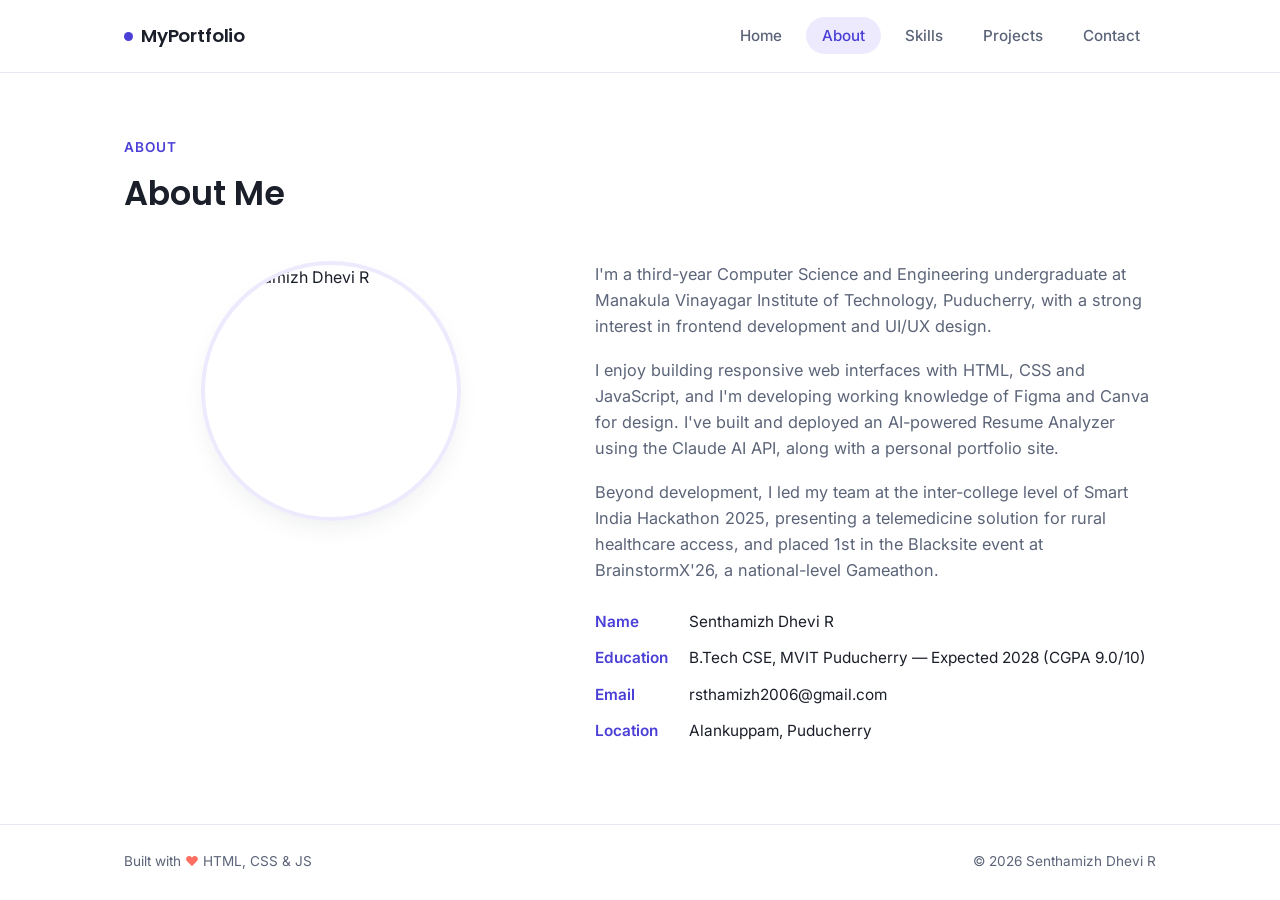
==== about.html @ 5082da21 "Portfolio Website" ====
<!DOCTYPE html>
<html lang="en">
<head>
<meta charset="UTF-8">
<meta name="viewport" content="width=device-width, initial-scale=1.0">
<title>About — Senthamizh Dhevi R</title>
<link rel="preconnect" href="https://fonts.googleapis.com">
<link href="https://fonts.googleapis.com/css2?family=Poppins:wght@500;600;700&family=Inter:wght@400;500;600;700&display=swap" rel="stylesheet">
<link rel="stylesheet" href="style.css">
</head>
<body>

<header class="browser-bar">
  <div class="wrap">
    <a href="index.html" class="brand"><span class="dot"></span>MyPortfolio</a>
    <button class="navtoggle" aria-label="Toggle menu"><span></span><span></span><span></span></button>
    <nav class="mainnav" aria-label="Primary">
      <ul>
        <li><a href="index.html">Home</a></li>
        <li><a href="about.html" class="active">About</a></li>
        <li><a href="skills.html">Skills</a></li>
        <li><a href="projects.html">Projects</a></li>
        <li><a href="contact.html">Contact</a></li>
      </ul>
    </nav>
  </div>
</header>

<main>
  <section class="page-section">
    <div class="wrap">
      <div class="section-head">
        <p class="eyebrow">About</p>
        <h2>About Me</h2>
      </div>

      <div class="about-grid">
        <div class="about-photo">
          <img src="F:\projects\portfolio-website\images\profile pic.jpeg" alt="Senthamizh Dhevi R">
        </div>

        <div class="about-text">
          <p>I'm a third-year Computer Science and Engineering undergraduate at Manakula Vinayagar Institute of Technology, Puducherry, with a strong interest in frontend development and UI/UX design.</p>
          <p>I enjoy building responsive web interfaces with HTML, CSS and JavaScript, and I'm developing working knowledge of Figma and Canva for design. I've built and deployed an AI-powered Resume Analyzer using the Claude AI API, along with a personal portfolio site.</p>
          <p>Beyond development, I led my team at the inter-college level of Smart India Hackathon 2025, presenting a telemedicine solution for rural healthcare access, and placed 1st in the Blacksite event at BrainstormX'26, a national-level Gameathon.</p>

          <ul class="info-list">
            <li><span class="k">Name</span><span class="v">Senthamizh Dhevi R</span></li>
            <li><span class="k">Education</span><span class="v">B.Tech CSE, MVIT Puducherry — Expected 2028 (CGPA 9.0/10)</span></li>
            <li><span class="k">Email</span><span class="v">rsthamizh2006@gmail.com</span></li>
            <li><span class="k">Location</span><span class="v">Alankuppam, Puducherry</span></li>
          </ul>
        </div>
      </div>
    </div>
  </section>
</main>

<footer class="sitefoot">
  <div class="wrap">
    <span>Built with <span class="heart">♥</span> HTML, CSS &amp; JS</span>
    <span>© 2026 Senthamizh Dhevi R</span>
  </div>
</footer>

<script src="script.js"></script>
</body>
</html>
---- style.css ----
/* ============================================
   Senthamizh Dhevi R — Portfolio
   Fonts: Poppins (display) + Inter (body)
   ============================================ */

:root{
  --ink: #1b1f2a;
  --muted: #5b6478;
  --line: #e6e9f2;
  --bg: #ffffff;
  --bg-soft: #f7f8fc;
  --primary: #4a3fd6;
  --primary-dark: #382fb0;
  --primary-soft: #edeafe;
  --accent: #ff6f61;
  --radius: 14px;
  --shadow: 0 10px 30px -12px rgba(27, 31, 42, 0.12);
  --maxw: 1080px;
}

*{ box-sizing:border-box; }
html{ scroll-behavior:smooth; }

body{
  margin:0;
  font-family:'Inter', system-ui, sans-serif;
  color:var(--ink);
  background:var(--bg);
  line-height:1.6;
  -webkit-font-smoothing:antialiased;
}

h1,h2,h3,.brand{ font-family:'Poppins', 'Inter', sans-serif; }

.wrap{
  max-width:var(--maxw);
  margin:0 auto;
  padding:0 24px;
}

a{ color:inherit; text-decoration:none; }
img{ max-width:100%; display:block; }

/* ---------- Header / Nav ---------- */
.browser-bar{
  position:sticky; top:0; z-index:50;
  background:rgba(255,255,255,0.92);
  backdrop-filter:blur(8px);
  border-bottom:1px solid var(--line);
}
.browser-bar .wrap{
  display:flex; align-items:center; justify-content:space-between;
  height:72px;
}
.brand{
  font-weight:600; font-size:1.15rem; letter-spacing:-0.01em;
  display:flex; align-items:center; gap:8px;
}
.brand .dot{
  width:9px; height:9px; border-radius:50%;
  background:var(--primary); display:inline-block;
}
.mainnav ul{
  display:flex; gap:8px; list-style:none; margin:0; padding:0;
}
.mainnav a{
  padding:9px 16px; border-radius:999px;
  font-size:0.95rem; font-weight:500; color:var(--muted);
  transition:background .18s, color .18s;
}
.mainnav a:hover{ background:var(--bg-soft); color:var(--ink); }
.mainnav a.active{ background:var(--primary-soft); color:var(--primary); }

.navtoggle{
  display:none; flex-direction:column; justify-content:center; gap:5px;
  width:38px; height:38px; border:1px solid var(--line); border-radius:9px;
  background:var(--bg); cursor:pointer;
}
.navtoggle span{ width:18px; height:2px; background:var(--ink); margin:0 auto; }

@media (max-width: 760px){
  .navtoggle{ display:flex; }
  .mainnav{
    position:absolute; top:72px; left:0; right:0;
    background:var(--bg); border-bottom:1px solid var(--line);
    max-height:0; overflow:hidden; transition:max-height .25s ease;
  }
  .mainnav.open{ max-height:340px; }
  .mainnav ul{ flex-direction:column; padding:12px 24px 20px; gap:4px; }
  .mainnav a{ display:block; }
}

/* ---------- Hero (Home) ---------- */
.hero .wrap{
  display:grid; grid-template-columns:1.1fr 0.9fr; gap:48px;
  align-items:center;
  padding-top:76px; padding-bottom:76px;
  min-height:calc(100vh - 72px);
}
.eyebrow{
  color:var(--primary); font-weight:600; font-size:0.85rem;
  letter-spacing:0.08em; text-transform:uppercase; margin:0 0 14px;
}
h1{
  font-size:clamp(2.1rem, 4.2vw, 3.1rem);
  line-height:1.15; margin:0 0 6px; font-weight:600;
}
.accent{ color:var(--primary); }
.role{
  font-size:1.2rem; font-weight:500; color:var(--accent); margin:0 0 18px;
}
.lede{
  color:var(--muted); font-size:1.05rem; max-width:46ch; margin:0 0 30px;
}
.btn-row{ display:flex; gap:14px; flex-wrap:wrap; }
.btn{
  display:inline-flex; align-items:center; gap:8px;
  padding:13px 26px; border-radius:10px; font-weight:600; font-size:0.95rem;
  transition:transform .15s, box-shadow .15s, background .15s;
}
.btn-primary{ background:var(--primary); color:#fff; box-shadow:0 8px 20px -8px rgba(74,63,214,.55); }
.btn-primary:hover{ background:var(--primary-dark); transform:translateY(-2px); }
.btn-ghost{ border:1.5px solid var(--line); color:var(--ink); }
.btn-ghost:hover{ border-color:var(--primary); color:var(--primary); transform:translateY(-2px); }

.avatar-frame{
  justify-self:center; width:min(320px, 80%);
}
.avatar-frame img{
  width:100%;
  aspect-ratio:1/1;
  object-fit:cover;
  border-radius:50%;
  border:4px solid var(--primary-soft);
  box-shadow:var(--shadow);
}
.avatar-frame img{
  width:100%;
  aspect-ratio:1/1;
  object-fit:cover;
  border-radius:50%;
  border:4px solid var(--primary-soft);
  box-shadow:var(--shadow);
}

/* ---------- Section shell ---------- */
.page-section{ padding:64px 0 80px; }
.page-section.soft{ background:var(--bg-soft); }
.section-head{ margin-bottom:40px; }
.section-head .eyebrow{ margin-bottom:8px; }
h2{ font-size:clamp(1.6rem, 3vw, 2.1rem); margin:0; font-weight:600; }
.section-sub{ color:var(--muted); margin:10px 0 0; max-width:56ch; }

/* ---------- About ---------- */
.about-grid{
  display:grid; grid-template-columns:0.85fr 1.15fr; gap:56px; align-items:start;
}
.about-photo{ width:min(260px, 100%); margin:0 auto; }
.about-photo img{
  width:100%;
  aspect-ratio:1/1;
  object-fit:cover;
  border-radius:50%;
  border:4px solid var(--primary-soft);
  box-shadow:var(--shadow);
}
.about-photo img{
  width:100%;
  aspect-ratio:1/1;
  object-fit:cover;
  border-radius:50%;
  border:4px solid var(--primary-soft);
  box-shadow:var(--shadow);
}
.about-text p{ color:var(--muted); font-size:1.02rem; margin:0 0 18px; }
.info-list{
  list-style:none; margin:26px 0 0; padding:0;
  display:grid; gap:12px;
}
.info-list li{
  display:flex; gap:12px; align-items:flex-start;
  font-size:0.96rem;
}
.info-list .k{ color:var(--primary); font-weight:600; min-width:82px; }
.info-list .v{ color:var(--ink); }

/* ---------- Skills ---------- */
.skills-list{ display:grid; gap:22px; max-width:640px; }
.skill-row .skill-top{
  display:flex; justify-content:space-between; margin-bottom:8px;
  font-weight:500; font-size:0.98rem;
}
.skill-row .skill-top span:last-child{ color:var(--muted); font-weight:600; }
.bar-track{
  height:10px; border-radius:999px; background:var(--line); overflow:hidden;
}
.bar-fill{
  height:100%; border-radius:999px;
  background:linear-gradient(90deg, var(--primary), var(--accent));
  width:0;
  transition:width 1s cubic-bezier(.2,.8,.2,1);
}

.skills-extra{
  margin-top:52px; display:grid; grid-template-columns:repeat(auto-fit,minmax(210px,1fr));
  gap:18px;
}
.skill-card{
  background:var(--bg); border:1px solid var(--line); border-radius:var(--radius);
  padding:20px;
}
.skill-card h3{ font-size:1rem; margin:0 0 8px; }
.skill-card p{ color:var(--muted); font-size:0.9rem; margin:0; }

/* ---------- Projects ---------- */
.project-grid{
  display:grid; grid-template-columns:repeat(auto-fit, minmax(280px,1fr));
  gap:26px;
}
.project-card{
  background:var(--bg); border:1px solid var(--line); border-radius:var(--radius);
  overflow:hidden; box-shadow:var(--shadow);
  display:flex; flex-direction:column;
  transition:transform .18s;
}
.project-card:hover{ transform:translateY(-4px); }
.project-thumb{
  height:150px;
  background:linear-gradient(135deg, var(--primary-soft), #ffe9e6);
  display:flex; align-items:center; justify-content:center;
  overflow:hidden;
}
.project-thumb svg{ width:56px; height:56px; color:var(--primary); }
.project-thumb img{ width:100%; height:100%; object-fit:cover; }
.project-body{ padding:22px; display:flex; flex-direction:column; gap:10px; flex:1; }
.project-body h3{ margin:0; font-size:1.08rem; }
.project-body p{ color:var(--muted); font-size:0.92rem; margin:0; }
.tech-row{ display:flex; flex-wrap:wrap; gap:7px; }
.tech-row span{
  font-size:0.76rem; font-weight:600; color:var(--primary);
  background:var(--primary-soft); padding:4px 10px; border-radius:999px;
}
.project-features{ margin:0; padding-left:18px; color:var(--muted); font-size:0.88rem; display:grid; gap:3px; }
.project-impact{ font-size:0.85rem; color:var(--muted); font-style:italic; border-left:2px solid var(--primary-soft); padding-left:10px; margin:0; }
.project-links{ display:flex; gap:10px; margin-top:auto; }
.project-links a{
  font-size:0.85rem; font-weight:600; padding:8px 14px;
  border-radius:8px; border:1.5px solid var(--line);
}
.project-links a:hover{ border-color:var(--primary); color:var(--primary); }

/* ---------- Contact ---------- */
.contact-grid{
  display:grid; grid-template-columns:0.85fr 1.15fr; gap:48px;
}
.contact-info{ display:grid; gap:18px; align-content:start; }
.contact-item{
  display:flex; gap:14px; align-items:flex-start;
}
.contact-item .ic{
  width:38px; height:38px; border-radius:10px; background:var(--primary-soft);
  color:var(--primary); display:flex; align-items:center; justify-content:center;
  flex-shrink:0;
}
.contact-item h3{ margin:0 0 3px; font-size:0.95rem; }
.contact-item p, .contact-item a{ margin:0; color:var(--muted); font-size:0.92rem; }
.contact-item a:hover{ color:var(--primary); }

.social-row{ display:flex; gap:10px; margin-top:8px; }
.social-row a{
  width:38px; height:38px; border-radius:10px; border:1px solid var(--line);
  display:flex; align-items:center; justify-content:center;
}
.social-row a:hover{ border-color:var(--primary); color:var(--primary); }

.contact-form{
  background:var(--bg); border:1px solid var(--line); border-radius:var(--radius);
  padding:28px; box-shadow:var(--shadow);
  display:grid; gap:16px;
}
.field label{ display:block; font-size:0.85rem; font-weight:600; margin-bottom:6px; }
.field input, .field textarea{
  width:100%; padding:12px 14px; border-radius:9px; border:1.5px solid var(--line);
  font-family:inherit; font-size:0.95rem; color:var(--ink); background:var(--bg-soft);
}
.field input:focus, .field textarea:focus{
  outline:none; border-color:var(--primary); background:var(--bg);
}
.field textarea{ resize:vertical; min-height:110px; }

/* ---------- Footer ---------- */
.sitefoot{ border-top:1px solid var(--line); padding:26px 0; }
.sitefoot .wrap{
  display:flex; justify-content:space-between; flex-wrap:wrap; gap:10px;
  font-size:0.85rem; color:var(--muted);
}
.heart{ color:var(--accent); }

/* ---------- Responsive ---------- */
@media (max-width: 760px){
  .hero .wrap{ grid-template-columns:1fr; padding-top:44px; text-align:left; }
  .avatar-frame{ order:-1; width:220px; }
  .about-grid, .contact-grid{ grid-template-columns:1fr; }
  .page-section{ padding:48px 0 60px; }
}

/* Reduced motion */
@media (prefers-reduced-motion: reduce){
  *{ transition:none !important; scroll-behavior:auto !important; }
}
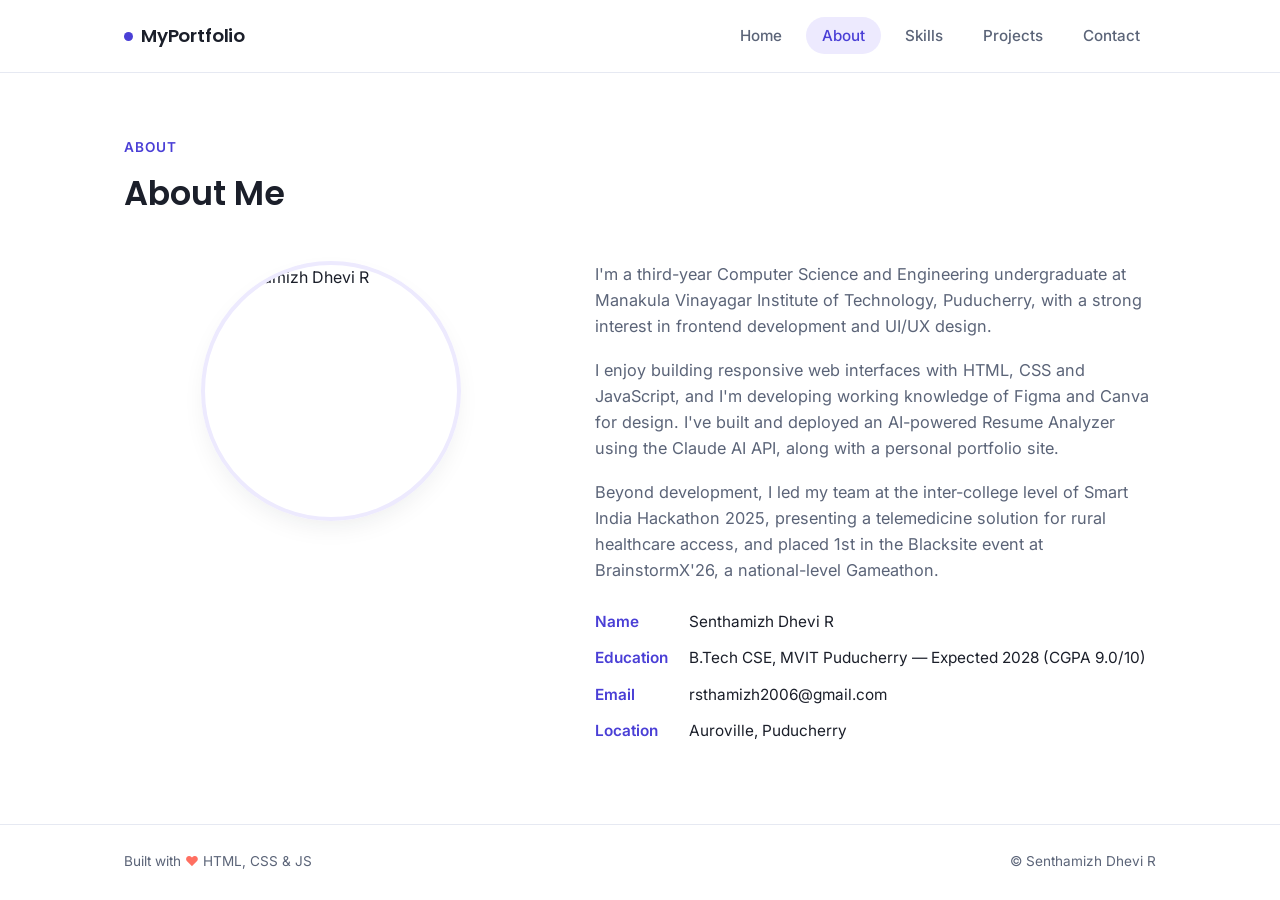
==== commit 092a0e1c: "Portfolio Website" ====
--- a/about.html
+++ b/about.html
@@ -48,7 +48,7 @@
             <li><span class="k">Name</span><span class="v">Senthamizh Dhevi R</span></li>
             <li><span class="k">Education</span><span class="v">B.Tech CSE, MVIT Puducherry — Expected 2028 (CGPA 9.0/10)</span></li>
             <li><span class="k">Email</span><span class="v">rsthamizh2006@gmail.com</span></li>
-            <li><span class="k">Location</span><span class="v">Alankuppam, Puducherry</span></li>
+            <li><span class="k">Location</span><span class="v">Auroville, Puducherry</span></li>
           </ul>
         </div>
       </div>
@@ -59,7 +59,7 @@
 <footer class="sitefoot">
   <div class="wrap">
     <span>Built with <span class="heart">♥</span> HTML, CSS &amp; JS</span>
-    <span>© 2026 Senthamizh Dhevi R</span>
+    <span>© Senthamizh Dhevi R</span>
   </div>
 </footer>
 
--- a/style.css
+++ b/style.css
@@ -270,6 +270,7 @@
 .social-row a{
   width:38px; height:38px; border-radius:10px; border:1px solid var(--line);
   display:flex; align-items:center; justify-content:center;
+  color:var(--muted); transition:border-color .15s, color .15s;
 }
 .social-row a:hover{ border-color:var(--primary); color:var(--primary); }
 
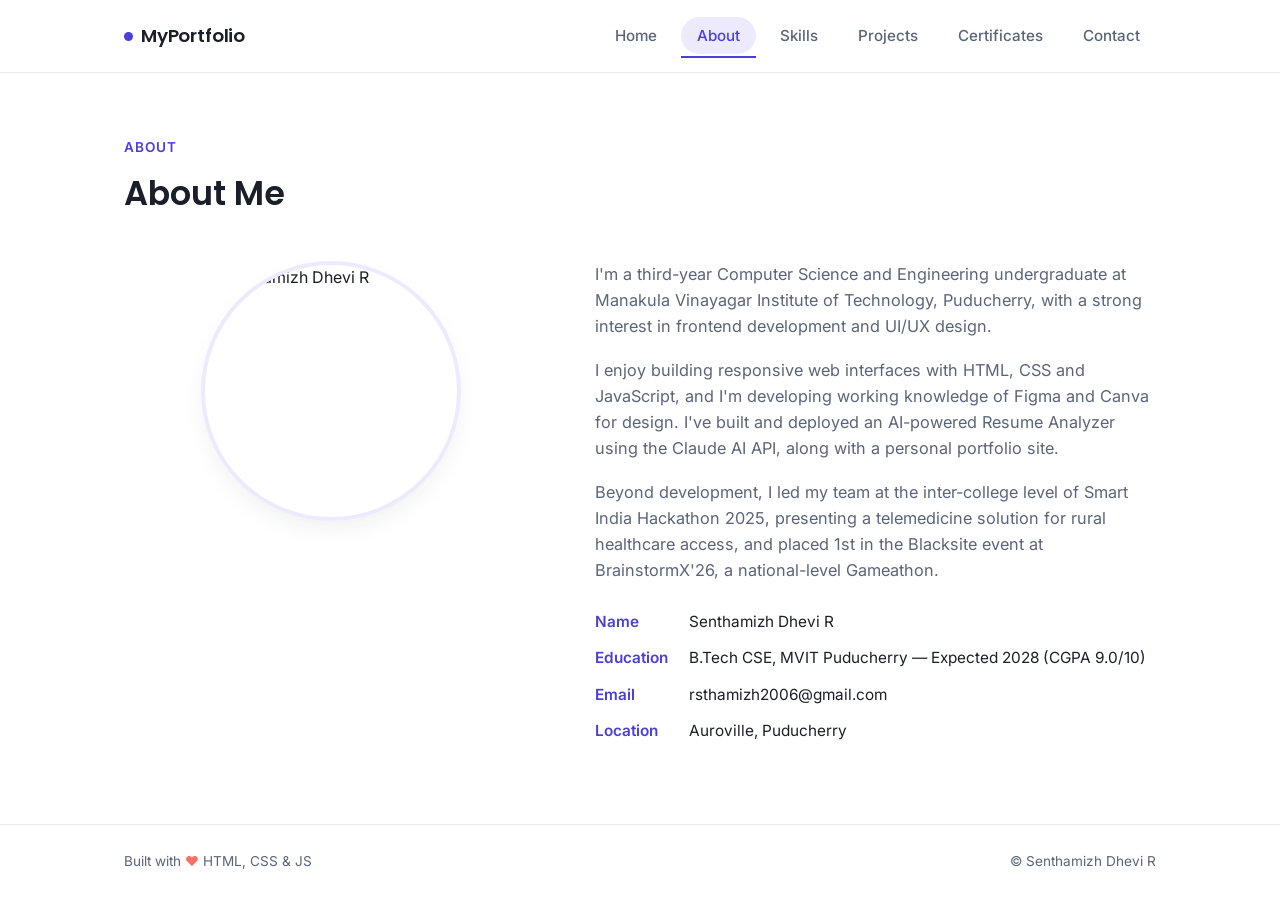
==== commit 703dab4d: "Add certificates section to portfolio" ====
--- a/about.html
+++ b/about.html
@@ -20,6 +20,7 @@
         <li><a href="about.html" class="active">About</a></li>
         <li><a href="skills.html">Skills</a></li>
         <li><a href="projects.html">Projects</a></li>
+        <li><a href="certificates.html">Certificates</a></li>
         <li><a href="contact.html">Contact</a></li>
       </ul>
     </nav>
@@ -36,7 +37,7 @@
 
       <div class="about-grid">
         <div class="about-photo">
-          <img src="F:\projects\portfolio-website\images\profile pic.jpeg" alt="Senthamizh Dhevi R">
+          <img src="images/pofile pic.jpeg" alt="Senthamizh Dhevi R">
         </div>
 
         <div class="about-text">
--- a/style.css
+++ b/style.css
@@ -91,6 +91,24 @@
 }
 
 /* ---------- Hero (Home) ---------- */
+.hero{ position:relative; overflow:hidden; }
+.hero::before, .hero::after{
+  content:""; position:absolute; border-radius:50%; z-index:-1;
+  filter:blur(60px); opacity:0.35; animation:blobFloat 14s ease-in-out infinite;
+}
+.hero::before{
+  width:420px; height:420px; top:-120px; right:-80px;
+  background:radial-gradient(circle, var(--primary) 0%, transparent 70%);
+}
+.hero::after{
+  width:360px; height:360px; bottom:-140px; left:-100px;
+  background:radial-gradient(circle, var(--accent) 0%, transparent 70%);
+  animation-delay:-7s;
+}
+@keyframes blobFloat{
+  0%, 100%{ transform:translate(0,0) scale(1); }
+  50%{ transform:translate(30px,-20px) scale(1.08); }
+}
 .hero .wrap{
   display:grid; grid-template-columns:1.1fr 0.9fr; gap:48px;
   align-items:center;
@@ -116,15 +134,22 @@
 .btn{
   display:inline-flex; align-items:center; gap:8px;
   padding:13px 26px; border-radius:10px; font-weight:600; font-size:0.95rem;
-  transition:transform .15s, box-shadow .15s, background .15s;
+  transition:transform .2s ease, box-shadow .2s ease, background .2s ease;
 }
 .btn-primary{ background:var(--primary); color:#fff; box-shadow:0 8px 20px -8px rgba(74,63,214,.55); }
-.btn-primary:hover{ background:var(--primary-dark); transform:translateY(-2px); }
+.btn-primary:hover{ background:var(--primary-dark); transform:translateY(-3px) scale(1.03); box-shadow:0 14px 28px -10px rgba(74,63,214,.6); }
 .btn-ghost{ border:1.5px solid var(--line); color:var(--ink); }
-.btn-ghost:hover{ border-color:var(--primary); color:var(--primary); transform:translateY(-2px); }
+.btn-ghost:hover{ border-color:var(--primary); color:var(--primary); transform:translateY(-3px) scale(1.03); }
 
 .avatar-frame{
+  position:relative;
   justify-self:center; width:min(320px, 80%);
+  animation:avatarFloat 5.5s ease-in-out infinite;
+}
+.avatar-frame::before{
+  content:""; position:absolute; inset:-22px; border-radius:50%;
+  border:1.5px dashed var(--primary-soft);
+  animation:avatarOrbit 22s linear infinite;
 }
 .avatar-frame img{
   width:100%;
@@ -133,15 +158,27 @@
   border-radius:50%;
   border:4px solid var(--primary-soft);
   box-shadow:var(--shadow);
-}
-.avatar-frame img{
-  width:100%;
-  aspect-ratio:1/1;
-  object-fit:cover;
-  border-radius:50%;
-  border:4px solid var(--primary-soft);
-  box-shadow:var(--shadow);
-}
+  transition:box-shadow .3s ease;
+}
+.avatar-frame:hover img{ box-shadow:0 25px 50px -18px rgba(74,63,214,.5); }
+@keyframes avatarFloat{
+  0%, 100%{ transform:translateY(0); }
+  50%{ transform:translateY(-18px); }
+}
+@keyframes avatarOrbit{ to{ transform:rotate(360deg); } }
+
+/* Hero copy: staggered entrance once the page has loaded */
+.hero-copy > *{
+  opacity:0; transform:translateY(20px);
+  animation:heroIn .7s cubic-bezier(.2,.7,.3,1) forwards;
+}
+body:not(.loaded) .hero-copy > *{ animation-play-state:paused; }
+.hero-copy > *:nth-child(1){ animation-delay:.1s; }
+.hero-copy > *:nth-child(2){ animation-delay:.2s; }
+.hero-copy > *:nth-child(3){ animation-delay:.3s; }
+.hero-copy > *:nth-child(4){ animation-delay:.4s; }
+.hero-copy > *:nth-child(5){ animation-delay:.5s; }
+@keyframes heroIn{ to{ opacity:1; transform:translateY(0); } }
 
 /* ---------- Section shell ---------- */
 .page-section{ padding:64px 0 80px; }
@@ -164,14 +201,6 @@
   border:4px solid var(--primary-soft);
   box-shadow:var(--shadow);
 }
-.about-photo img{
-  width:100%;
-  aspect-ratio:1/1;
-  object-fit:cover;
-  border-radius:50%;
-  border:4px solid var(--primary-soft);
-  box-shadow:var(--shadow);
-}
 .about-text p{ color:var(--muted); font-size:1.02rem; margin:0 0 18px; }
 .info-list{
   list-style:none; margin:26px 0 0; padding:0;
@@ -185,21 +214,7 @@
 .info-list .v{ color:var(--ink); }
 
 /* ---------- Skills ---------- */
-.skills-list{ display:grid; gap:22px; max-width:640px; }
-.skill-row .skill-top{
-  display:flex; justify-content:space-between; margin-bottom:8px;
-  font-weight:500; font-size:0.98rem;
-}
-.skill-row .skill-top span:last-child{ color:var(--muted); font-weight:600; }
-.bar-track{
-  height:10px; border-radius:999px; background:var(--line); overflow:hidden;
-}
-.bar-fill{
-  height:100%; border-radius:999px;
-  background:linear-gradient(90deg, var(--primary), var(--accent));
-  width:0;
-  transition:width 1s cubic-bezier(.2,.8,.2,1);
-}
+.skills-badges{ max-width:640px; }
 
 .skills-extra{
   margin-top:52px; display:grid; grid-template-columns:repeat(auto-fit,minmax(210px,1fr));
@@ -308,4 +323,216 @@
 /* Reduced motion */
 @media (prefers-reduced-motion: reduce){
   *{ transition:none !important; scroll-behavior:auto !important; }
+}
+
+/* ========================================
+   CERTIFICATES PAGE
+======================================== */
+.certifications-section .accent{ color:var(--primary); }
+
+/* Filters */
+.certificate-filters{
+  display:flex; flex-wrap:wrap; gap:10px; margin:28px 0 36px;
+}
+.filter-btn{
+  padding:9px 18px; border-radius:999px;
+  border:1.5px solid var(--line); background:var(--bg);
+  color:var(--muted); font-size:0.88rem; font-weight:600;
+  cursor:pointer; transition:background .18s, color .18s, border-color .18s, transform .15s;
+  font-family:inherit;
+}
+.filter-btn:hover{ border-color:var(--primary); color:var(--primary); transform:translateY(-1px); }
+.filter-btn.active{ background:var(--primary); border-color:var(--primary); color:#fff; }
+
+/* Grid */
+.certificates-grid{
+  display:grid; grid-template-columns:repeat(auto-fit, minmax(270px, 1fr));
+  gap:26px;
+}
+
+/* Card */
+.certificate-card{
+  background:var(--bg); border:1px solid var(--line); border-radius:var(--radius);
+  overflow:hidden; box-shadow:var(--shadow);
+  transition:transform .25s ease, box-shadow .25s ease, border-color .25s ease;
+  display:flex; flex-direction:column;
+}
+.certificate-card:hover{
+  transform:translateY(-6px);
+  border-color:var(--primary-soft);
+  box-shadow:0 20px 40px -16px rgba(74,63,214,0.28);
+}
+.certificate-card[hidden]{ display:none; }
+
+/* Image */
+.certificate-image{
+  position:relative; height:190px; overflow:hidden; background:var(--bg-soft);
+}
+.certificate-image img{
+  width:100%; height:100%; object-fit:cover; transition:transform .4s ease;
+}
+.certificate-card:hover .certificate-image img{ transform:scale(1.05); }
+.certificate-image--placeholder{
+  display:flex; align-items:center; justify-content:center;
+  color:var(--primary); background:var(--primary-soft);
+}
+.certificate-category{
+  position:absolute; top:12px; left:12px;
+  padding:5px 12px; border-radius:999px;
+  background:rgba(27,31,42,0.72); backdrop-filter:blur(6px);
+  color:#fff; font-size:0.72rem; font-weight:600; letter-spacing:0.02em;
+}
+.certificate-badge{
+  position:absolute; top:10px; right:10px;
+  width:34px; height:34px; border-radius:50%;
+  display:flex; align-items:center; justify-content:center;
+  background:linear-gradient(135deg, var(--accent), #ffb199);
+  box-shadow:0 6px 16px -4px rgba(255,111,97,0.55);
+}
+.certificate-badge svg{ width:18px; height:18px; color:#fff; }
+
+/* Content */
+.certificate-content{ padding:20px; display:flex; flex-direction:column; flex:1; }
+.certificate-issuer{
+  font-size:0.72rem; font-weight:700; letter-spacing:0.08em; text-transform:uppercase;
+  color:var(--primary);
+}
+.certificate-content h3{ font-size:1.05rem; margin:8px 0 8px; font-weight:600; }
+.certificate-content p{ color:var(--muted); font-size:0.9rem; margin:0; flex:1; }
+
+.certificate-footer{
+  display:flex; align-items:center; justify-content:space-between;
+  margin-top:18px; padding-top:14px; border-top:1px solid var(--line);
+}
+.certificate-footer span{ color:var(--muted); font-size:0.82rem; }
+.certificate-footer a{
+  font-size:0.85rem; font-weight:600; color:var(--primary);
+}
+.certificate-footer a:hover{ text-decoration:underline; }
+
+.certificate-empty{ color:var(--muted); text-align:center; padding:40px 0; }
+
+@media (max-width: 600px){
+  .certificates-grid{ grid-template-columns:1fr; }
+}
+
+/* ========================================
+   SITE-WIDE MOTION
+======================================== */
+
+/* Page fade-in on load */
+body{ opacity:0; }
+body.loaded{ opacity:1; transition:opacity .45s ease; }
+
+/* Scroll-reveal: elements fade + slide up as they enter the viewport */
+.reveal{
+  opacity:0; transform:translateY(28px);
+  transition:opacity .7s cubic-bezier(.2,.7,.3,1), transform .7s cubic-bezier(.2,.7,.3,1);
+}
+.reveal.is-visible{ opacity:1; transform:translateY(0); }
+
+/* Stagger children of a revealed group (grids, lists) */
+.reveal-group.is-visible > *{ animation:staggerUp .6s ease both; }
+.reveal-group.is-visible > *:nth-child(1){ animation-delay:.02s; }
+.reveal-group.is-visible > *:nth-child(2){ animation-delay:.10s; }
+.reveal-group.is-visible > *:nth-child(3){ animation-delay:.18s; }
+.reveal-group.is-visible > *:nth-child(4){ animation-delay:.26s; }
+.reveal-group.is-visible > *:nth-child(5){ animation-delay:.34s; }
+.reveal-group.is-visible > *:nth-child(6){ animation-delay:.42s; }
+@keyframes staggerUp{
+  from{ opacity:0; transform:translateY(22px); }
+  to{ opacity:1; transform:translateY(0); }
+}
+
+/* Nav link underline sweep */
+.mainnav a{ position:relative; }
+.mainnav a::after{
+  content:""; position:absolute; left:0; bottom:-4px; height:2px; width:0;
+  background:var(--primary); transition:width .25s ease;
+}
+.mainnav a:hover::after, .mainnav a.active::after{ width:100%; }
+
+/* Generic card/image lift on hover, site-wide */
+.project-card, .skill-card, .certificate-card{
+  will-change:transform;
+}
+
+/* Smooth anchor scrolling */
+html{ scroll-behavior:smooth; }
+
+/* Ambient floating blobs — reused on inner pages for a consistent, elegant motion feel */
+.hero-style-decor{ position:relative; overflow:hidden; }
+.hero-style-decor::before, .hero-style-decor::after{
+  content:""; position:absolute; border-radius:50%; z-index:-1;
+  filter:blur(60px); opacity:0.22; animation:blobFloat 16s ease-in-out infinite;
+}
+.hero-style-decor::before{
+  width:320px; height:320px; top:-100px; right:-60px;
+  background:radial-gradient(circle, var(--primary) 0%, transparent 70%);
+}
+.hero-style-decor::after{
+  width:280px; height:280px; bottom:-110px; left:-80px;
+  background:radial-gradient(circle, var(--accent) 0%, transparent 70%);
+  animation-delay:-8s;
+}
+
+/* Respect reduced-motion preference */
+@media (prefers-reduced-motion: reduce){
+  body{ opacity:1 !important; }
+  .reveal, .reveal-group > *{ opacity:1 !important; transform:none !important; animation:none !important; transition:none !important; }
+  .hero::before, .hero::after, .avatar-frame,
+  .avatar-frame::before, .hero-copy > *, .hero-style-decor::before, .hero-style-decor::after{
+    animation:none !important; opacity:1 !important; transform:none !important;
+  }
+}
+
+/* Scroll progress bar */
+.scroll-progress{
+  position:fixed; top:0; left:0; height:3px; width:0%;
+  background:linear-gradient(90deg, var(--primary), var(--accent));
+  z-index:999; transition:width .12s ease-out;
+}
+
+/* Card tilt: smooth return when the cursor leaves */
+.project-card, .skill-card, .certificate-card{
+  transition:transform .25s ease, box-shadow .25s ease, border-color .25s ease;
+}
+
+/* Hero role: typewriter caret */
+.role.typing{ border-right:2px solid var(--accent); animation:caretBlink .8s step-end infinite; }
+@keyframes caretBlink{ 50%{ border-color:transparent; } }
+
+@media (prefers-reduced-motion: reduce){
+  .scroll-progress{ transition:none; }
+}
+
+/* Skill Badges */
+.badges-section{ padding-top:10px; }
+.badges-grid{
+  display:grid; grid-template-columns:repeat(auto-fit, minmax(140px, 1fr));
+  gap:20px;
+}
+.badge-card{
+  display:flex; flex-direction:column; align-items:center; text-align:center;
+  gap:8px; padding:24px 14px; border:1px solid var(--line); border-radius:var(--radius);
+  background:var(--bg); box-shadow:var(--shadow);
+  transition:transform .25s ease, box-shadow .25s ease, border-color .25s ease;
+}
+.badge-card:hover{
+  transform:translateY(-6px);
+  border-color:var(--primary-soft);
+  box-shadow:0 20px 40px -16px rgba(74,63,214,0.28);
+}
+.badge-icon{
+  width:64px; height:64px; border-radius:50%;
+  display:flex; align-items:center; justify-content:center;
+  font-size:1.6rem;
+  background:linear-gradient(135deg, var(--primary), var(--accent));
+  color:#fff;
+}
+.badge-card h4{ font-size:0.92rem; font-weight:600; margin:2px 0 0; }
+.badge-card span{ font-size:0.78rem; color:var(--muted); }
+
+@media (max-width: 600px){
+  .badges-grid{ grid-template-columns:repeat(auto-fit, minmax(120px, 1fr)); }
 }
